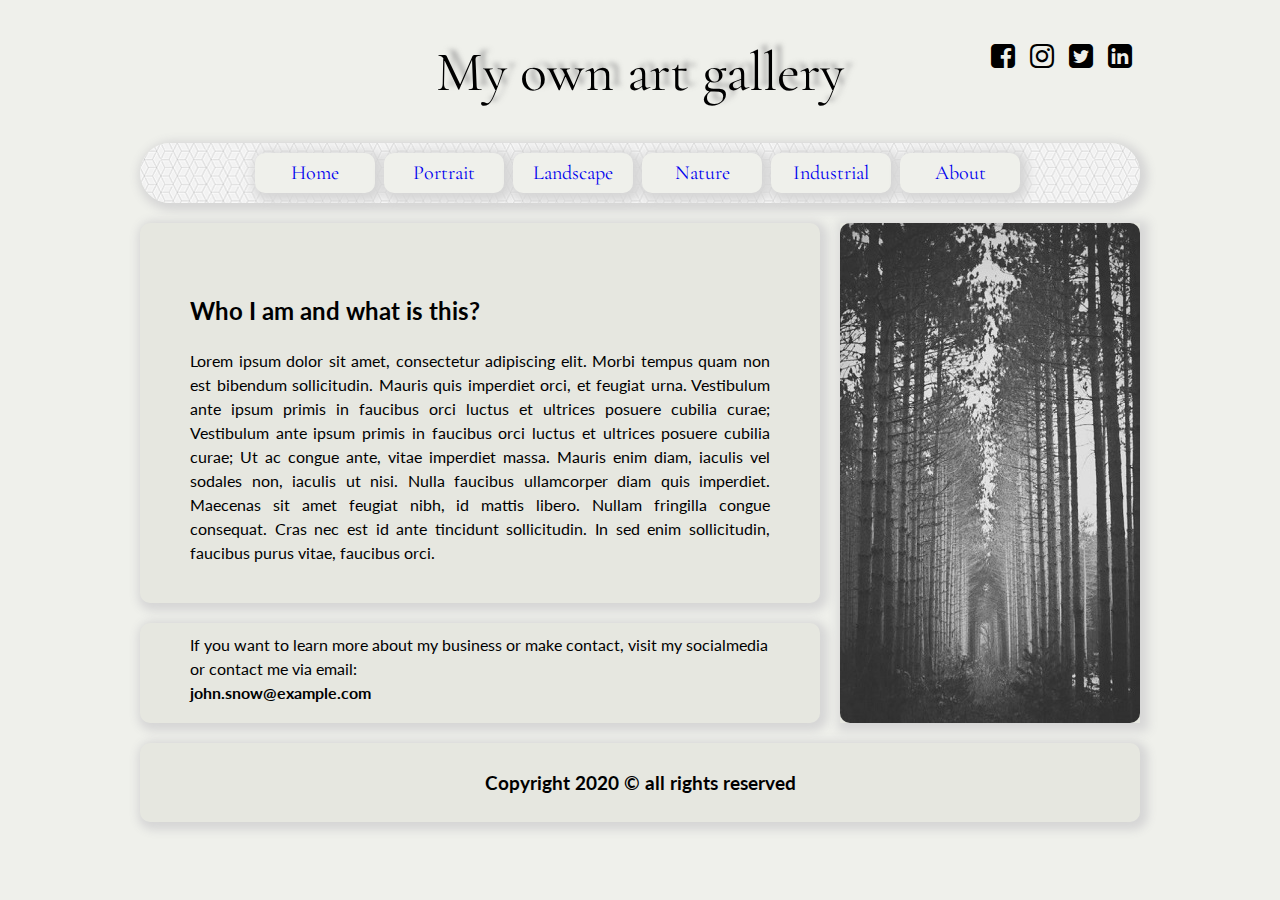
==== about.html @ f7cf3adb "Add files" ====
<!DOCTYPE html>
<html lang="en">
<head>

    <meta charset="UTF-8">
    <meta name="viewport" content="width=device-width, initial-scale=1.0">

    <title>My own art gallery</title>
    <meta name="description" content="Project of online art gallery"/>
    <meta name="keywords" content="art, gallery, photos, nature, urban, landscapes, portraits" />
    
    <link rel="stylesheet" href="style.css" type="text/css" />
    <link rel="stylesheet" href="fontello/css/fontello.css" type="text/css" />
    <link href="https://fonts.googleapis.com/css2?family=Cormorant+Garamond&family=Lato:wght@400;700&display=swap" rel="stylesheet">

    <script src="js/jquery-3.5.0.min.js"></script>
		
		<script type="text/javascript">

			var numer = Math.floor(Math.random()*3)+1;

			var timer1 = 0;
			var timer2 = 0;

			function ustawslajd(nrslajdu)
			{
				clearTimeout(timer1);
				clearTimeout(timer2);
				numer = nrslajdu -1;

				schowaj();
				setTimeout("zmienslajd()", 500);
			}

			function schowaj()
			{
				$("#slider").fadeOut(500);
			}
		
			function zmienslajd()
			{
				numer++; if(numer>3) numer=1;

				var plik = "<img src=\"img/example" + numer + ".jpg\" />";

				document.getElementById("slider").innerHTML = plik;
				$("#slider").fadeIn(500);

				timer1 = setTimeout("zmienslajd()", 3000);
				timer2 = setTimeout("schowaj()", 2500);
			}

		</script>

</head>
<body onload="zmienslajd()">
    <div id="container">
        <header>
            <div class="logo"><h1>My own art gallery</h1></div>

            <div class="socials">

                <div class="socialfb">
                    <a class="socialicon" href="https://facebook.com" target="_blank"><i class="icon-facebook-squared"></i></a>
                </div>

                <div class="socialig">
                    <a class="socialicon" href="https://instagram.com" target="_blank"><i class="icon-instagram"></i></a>
                </div>

                <div class="socialtw">
                    <a class="socialicon" href="https://twitter.com" target="_blank"><i class="icon-twitter-squared"></i></a>
                </div>

                <div class="socialli">
                    <a class="socialicon" href="https://linkedin.com" target="_blank"><i class="icon-linkedin-squared"></i></a>
                </div>
                

            </div>

        </header>

        <nav>
            <div class="navigation">

                <button class="buttontxt" type="button"><a href="index.html">Home</a></button>
                <button class="buttontxt" type="button"><a href="portrait.html">Portrait</a></button>
                <button class="buttontxt" type="button"><a href="landscape.html">Landscape</a></button>
                <button class="buttontxt" type="button"><a href="nature.html">Nature</a></button>
                <button class="buttontxt" type="button"><a href="industrial.html">Industrial</a></button>
                <button class="buttontxt" type="button"><a href="about.html">About</a></button>

            </div>
        </nav>

        <main>
            <div class="container2">
                <div class="aboutme">
                    <h2>Who I am and what is this?</h2>
                    Lorem ipsum dolor sit amet, consectetur adipiscing elit. Morbi tempus quam non est bibendum sollicitudin. Mauris quis imperdiet orci, et feugiat urna. Vestibulum ante ipsum primis in faucibus orci luctus et ultrices posuere cubilia curae; Vestibulum ante ipsum primis in faucibus orci luctus et ultrices posuere cubilia curae; Ut ac congue ante, vitae imperdiet massa. Mauris enim diam, iaculis vel sodales non, iaculis ut nisi. Nulla faucibus ullamcorper diam quis imperdiet. Maecenas sit amet feugiat nibh, id mattis libero. Nullam fringilla congue consequat. Cras nec est id ante tincidunt sollicitudin. In sed enim sollicitudin, faucibus purus vitae, faucibus orci.
                </div>

                <div class="contact">
                    If you want to learn more about my business or make contact, visit my socialmedia or contact me via email:
                    <div class="email">
                        john.snow@example.com
                    </div>
                </div>
            </div>

            <div class="myphoto">
                
                <div id="slider"></div>

            </div>
            <div style="clear: both;"></div>
            
        </main>
    

    <footer>

        <div class="footer"><h3>Copyright 2020 &copy; all rights reserved</h3></div>

    </footer>
    </div>  
    
</body>
</html>
---- style.css ----
body
{
    background-color:#eff0eb;
    font-family: 'Lato', sans-serif;
    
    
}

#container
{
    width: 1000px;
    margin-left: auto;
    margin-right: auto;
    position: relative;
    
}

.logo h1
{
    font-family: 'Cormorant Garamond', serif;
    font-weight: 400;
    font-size: 56px;
    text-align: center;
    text-shadow: 9px -5px 5px rgba(150, 150, 150, 0.8);
}

.logo h1::selection
{
    font-family: 'Cormorant Garamond', serif;
    font-weight: 400;
    font-size: 56px;
    text-align: center;
    text-shadow: 9px -5px 5px rgba(150, 150, 150, 0.8);
    background-color: none;
}

.logo h1:hover
{
    cursor: default;
}



.socials
{
    position: absolute;
    top: 0;
    right: 0;
}

.socialicon
{
    font-size: 28px;
    text-decoration: none;
    color: #000000;
}

.socialfb
{
    transition: transform 0.2s ease-in-out;
    float: left;
}

.socialfb:hover
{
    transform: scale(1.2);
}

.socialig
{
    transition: transform 0.2s ease-in-out;
    float: left;
}

.socialig:hover
{
    transform: scale(1.2);
}

.socialtw
{
    transition: transform 0.2s ease-in-out;
    float: left;
}

.socialtw:hover
{
    transform: scale(1.2);
}

.socialli
{
    transition: transform 0.2s ease-in-out;
    float: left;
}

.socialli:hover
{
    transform: scale(1.2);
}

.navigation
{
    background-image: url(img/nav.png);
    width: 100%;
    height: 40px;
    border-radius: 30px;
    -webkit-box-shadow: 3px 3px 10px 5px rgba(214,214,214,1);
    -moz-box-shadow: 3px 3px 10px 5px rgba(214,214,214,1);
    box-shadow: 3px 3px 10px 5px rgba(214,214,214,1);
    text-align: center;
    padding-top: 10px;
    padding-bottom: 10px;
    margin-bottom: 20px;

}

.sticky
{
    width: 1000px;
    position: fixed;
    left: auto;
    top: 0;
    z-index: 100;
}

button
{
    border-radius: 10px;
    border: none;
    -webkit-box-shadow: 3px 3px 10px 5px rgba(214,214,214,1);
    -moz-box-shadow: 3px 3px 10px 5px rgba(214,214,214,1);
    box-shadow: 3px 3px 10px 5px rgba(214,214,214,1);
    margin-right: 5px;
    height: 40px;
    width: 120px;
    outline: none;
    background-color: #eff0eb;
    transition: transform 0.2s ease-in-out;  
}

button:hover
{
    transform: scale(1.1);
    cursor: pointer;
}

.buttontxt
{
   font-size: 20px;
   font-family: 'Cormorant Garamond', serif;
}

.buttontxt a
{
    text-decoration: none;
}

.buttonnav
{
    width: 1000px;
    text-align: center;
    margin-left: auto;
    margin-right: auto;
    margin-bottom: 10px;
    margin-top: 20px;
}

.article
{
    width: 100%;
    background-color: #e6e7e0;
    border-radius: 10px;
    padding-top: 10px;
    padding-bottom: 10px;
    -webkit-box-shadow: 3px 3px 10px 5px rgba(214,214,214,1);
    -moz-box-shadow: 3px 3px 10px 5px rgba(214,214,214,1);
    box-shadow: 3px 3px 10px 5px rgba(214,214,214,1);
}

.article h2
{
    width: 50%;
    height: 36px;
    text-align: center;
    margin-left: auto;
    margin-right: auto;
    margin-top: 32px;
    margin-bottom: 32px;
    font-size: 30px;
    letter-spacing: 3px;
    color: #525252;
    border-left: 2px solid #525252;
    border-right: 2px solid #525252;
    border-radius: 5px;
}

.article p
{
    width: 80%;
    margin-left: auto;
    margin-right: auto;
    text-align: justify;
    font-size: 20px;
    margin-bottom: 40px;
    margin-top: 40px;
    line-height: 1.5;
}

.pictures
{
    width: 1000px;
    margin-left: auto;
    margin-right: auto;

}

.industrial
{
    float: left;
    margin-right: 33px;
    margin-left: 17px;
    width: 300px;
    height: 500px;
    overflow: hidden;
    -webkit-box-shadow: 3px 3px 10px 5px rgba(214,214,214,1);
    -moz-box-shadow: 3px 3px 10px 5px rgba(214,214,214,1);
    box-shadow: 3px 3px 10px 5px rgba(214,214,214,1);
    
}

.industrial img
{
    transition: transform 0.5s ease-in-out;
    border-radius: 10px;
}

.industrial img:hover
{
    transform: scale(1.2);
}

.nature
{
    float: left;
    margin-right: 33px;
    width: 300px;
    height: 500px;
    overflow: hidden;
    -webkit-box-shadow: 3px 3px 10px 5px rgba(214,214,214,1);
    -moz-box-shadow: 3px 3px 10px 5px rgba(214,214,214,1);
    box-shadow: 3px 3px 10px 5px rgba(214,214,214,1);
}

.nature img
{
    transition: transform 0.5s ease-in-out;
    border-radius: 10px;
}

.nature img:hover
{
    transform: scale(1.2);
}

.landscape
{
    float: left;
    width: 300px;
    height: 500px;
    overflow: hidden;
    margin-right: 17px;
    -webkit-box-shadow: 3px 3px 10px 5px rgba(214,214,214,1);
    -moz-box-shadow: 3px 3px 10px 5px rgba(214,214,214,1);
    box-shadow: 3px 3px 10px 5px rgba(214,214,214,1);
}

.landscape img
{
    transition: transform 0.5s ease-in-out;
    border-radius: 10px;
}

.landscape img:hover
{
    transform: scale(1.2);
}

footer
{
    width: 1000px;
    margin-left: auto;
    margin-right: auto;
    margin-top: 20px;
    margin-bottom: 20px;
    padding-bottom: 10px;
    padding-top: 10px;
    text-align: center;
    background-color: #e6e7e0;
    border-radius: 10px;
    -webkit-box-shadow: 3px 3px 10px 5px rgba(214,214,214,1);
    -moz-box-shadow: 3px 3px 10px 5px rgba(214,214,214,1);
    box-shadow: 3px 3px 10px 5px rgba(214,214,214,1);

}

.container2
{
    float: left;
}

.aboutme
{
    display: block;
    width: 580px;
    height: 280px;
    margin-bottom: 20px;
    background-color: #e6e7e0;
    border-radius: 10px;
    padding: 50px;
    text-align: justify;
    line-height: 1.5;
    -webkit-box-shadow: 3px 3px 10px 5px rgba(214,214,214,1);
    -moz-box-shadow: 3px 3px 10px 5px rgba(214,214,214,1);
    box-shadow: 3px 3px 10px 5px rgba(214,214,214,1);
}

.contact
{
    display: block;
    width: 580px;
    height: 80px;
    margin-top: 20px;
    background-color: #e6e7e0;
    border-radius: 10px;
    padding-left: 50px;
    padding-right: 50px;
    padding-top: 10px;
    padding-bottom: 10px;
    line-height: 1.5;
    -webkit-box-shadow: 3px 3px 10px 5px rgba(214,214,214,1);
    -moz-box-shadow: 3px 3px 10px 5px rgba(214,214,214,1);
    box-shadow: 3px 3px 10px 5px rgba(214,214,214,1);
}

.email
{
    font-weight: 700;
    text-align: left;
}

.myphoto
{
    display: block;
    float: left;
    width: 300px;
    height: 500px;
    background-color: #e6e7e0;
    margin-left: 20px;
    border-radius: 10px
    -webkit-box-shadow: 3px 3px 10px 5px rgba(214,214,214,1);
    -moz-box-shadow: 3px 3px 10px 5px rgba(214,214,214,1);
    box-shadow: 3px 3px 10px 5px rgba(214,214,214,1);
}

.myphoto img
{
    border-radius: 10px;
}
---- fontello/css/fontello.css ----
@font-face {
  font-family: 'fontello';
  src: url('../font/fontello.eot?83471836');
  src: url('../font/fontello.eot?83471836#iefix') format('embedded-opentype'),
       url('../font/fontello.woff2?83471836') format('woff2'),
       url('../font/fontello.woff?83471836') format('woff'),
       url('../font/fontello.ttf?83471836') format('truetype'),
       url('../font/fontello.svg?83471836#fontello') format('svg');
  font-weight: normal;
  font-style: normal;
}
/* Chrome hack: SVG is rendered more smooth in Windozze. 100% magic, uncomment if you need it. */
/* Note, that will break hinting! In other OS-es font will be not as sharp as it could be */
/*
@media screen and (-webkit-min-device-pixel-ratio:0) {
  @font-face {
    font-family: 'fontello';
    src: url('../font/fontello.svg?83471836#fontello') format('svg');
  }
}
*/
 
 [class^="icon-"]:before, [class*=" icon-"]:before {
  font-family: "fontello";
  font-style: normal;
  font-weight: normal;
  speak: none;
 
  display: inline-block;
  text-decoration: inherit;
  width: 1em;
  margin-right: .2em;
  text-align: center;
  /* opacity: .8; */
 
  /* For safety - reset parent styles, that can break glyph codes*/
  font-variant: normal;
  text-transform: none;
 
  /* fix buttons height, for twitter bootstrap */
  line-height: 1em;
 
  /* Animation center compensation - margins should be symmetric */
  /* remove if not needed */
  margin-left: .2em;
 
  /* you can be more comfortable with increased icons size */
  /* font-size: 120%; */
 
  /* Font smoothing. That was taken from TWBS */
  -webkit-font-smoothing: antialiased;
  -moz-osx-font-smoothing: grayscale;
 
  /* Uncomment for 3D effect */
  /* text-shadow: 1px 1px 1px rgba(127, 127, 127, 0.3); */
}
 
.icon-instagram:before { content: '\f16d'; } /* '' */
.icon-twitter-squared:before { content: '\f304'; } /* '' */
.icon-facebook-squared:before { content: '\f308'; } /* '' */
.icon-linkedin-squared:before { content: '\f30c'; } /* '' */
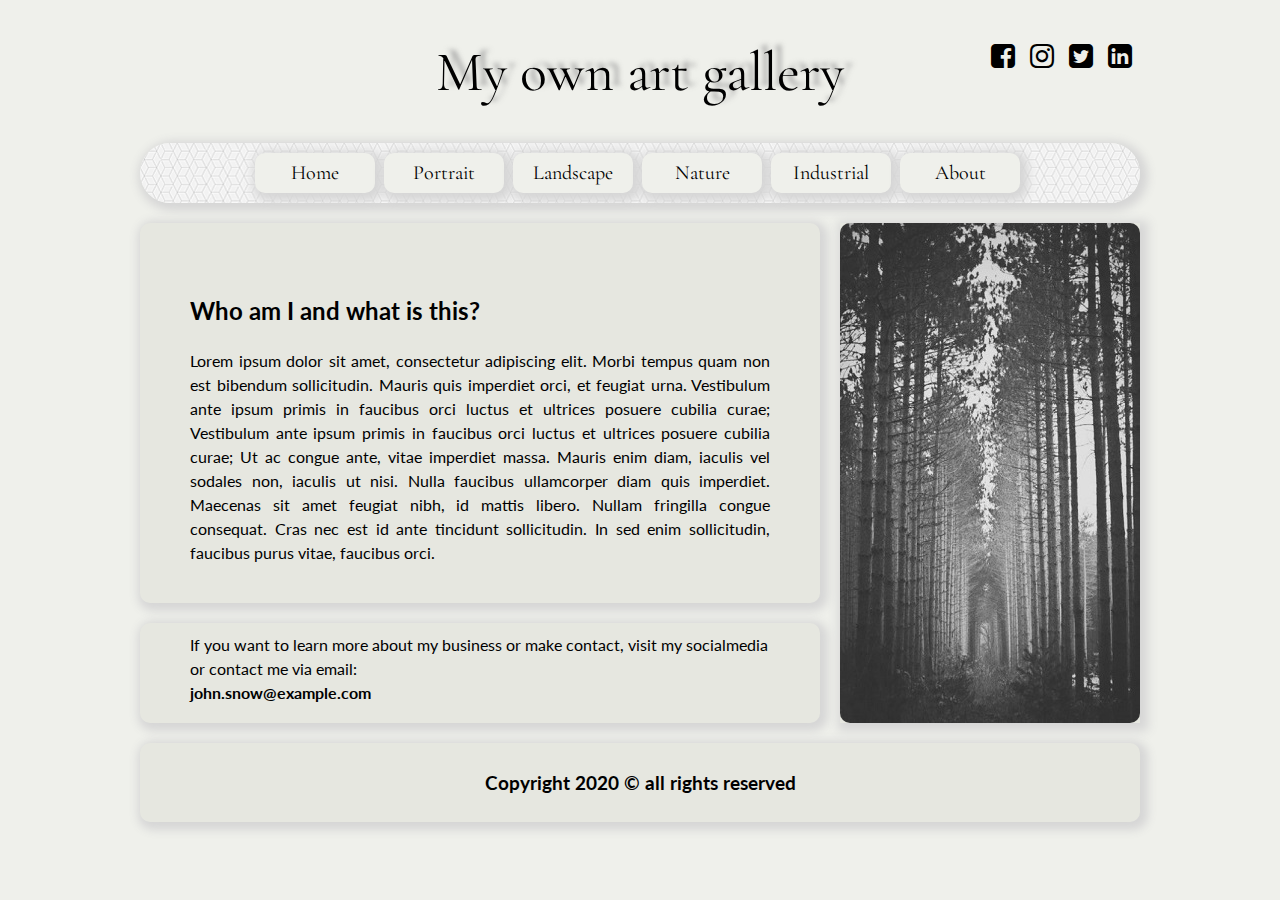
==== commit 3eee2773: "edited text" ====
--- a/about.html
+++ b/about.html
@@ -97,7 +97,7 @@
         <main>
             <div class="container2">
                 <div class="aboutme">
-                    <h2>Who I am and what is this?</h2>
+                    <h2>Who am I and what is this?</h2>
                     Lorem ipsum dolor sit amet, consectetur adipiscing elit. Morbi tempus quam non est bibendum sollicitudin. Mauris quis imperdiet orci, et feugiat urna. Vestibulum ante ipsum primis in faucibus orci luctus et ultrices posuere cubilia curae; Vestibulum ante ipsum primis in faucibus orci luctus et ultrices posuere cubilia curae; Ut ac congue ante, vitae imperdiet massa. Mauris enim diam, iaculis vel sodales non, iaculis ut nisi. Nulla faucibus ullamcorper diam quis imperdiet. Maecenas sit amet feugiat nibh, id mattis libero. Nullam fringilla congue consequat. Cras nec est id ante tincidunt sollicitudin. In sed enim sollicitudin, faucibus purus vitae, faucibus orci.
                 </div>
 
--- a/style.css
+++ b/style.css
@@ -9,10 +9,8 @@
 #container
 {
     width: 1000px;
-    margin-left: auto;
-    margin-right: auto;
     position: relative;
-    
+    margin: 0 auto;
 }
 
 .logo h1
@@ -97,6 +95,11 @@
 .socialli:hover
 {
     transform: scale(1.2);
+}
+
+.sticky1 .socialli:hover, .sticky1 .socialtw:hover, .sticky1 .socialig:hover, .sticky1 .socialfb:hover
+{
+    transform: none;
 }
 
 .navigation
@@ -123,6 +126,21 @@
     top: 0;
     z-index: 100;
 }
+
+.sticky1
+{
+    width: 1000px;
+    position: fixed;
+    left: 7%;
+    top: 50%;
+    z-index: 100;
+    display: flex;
+    flex-direction: column;
+    transition: 1s;
+}
+
+
+
 
 button
 {
@@ -154,6 +172,7 @@
 .buttontxt a
 {
     text-decoration: none;
+    color: #000000;
 }
 
 .buttonnav
